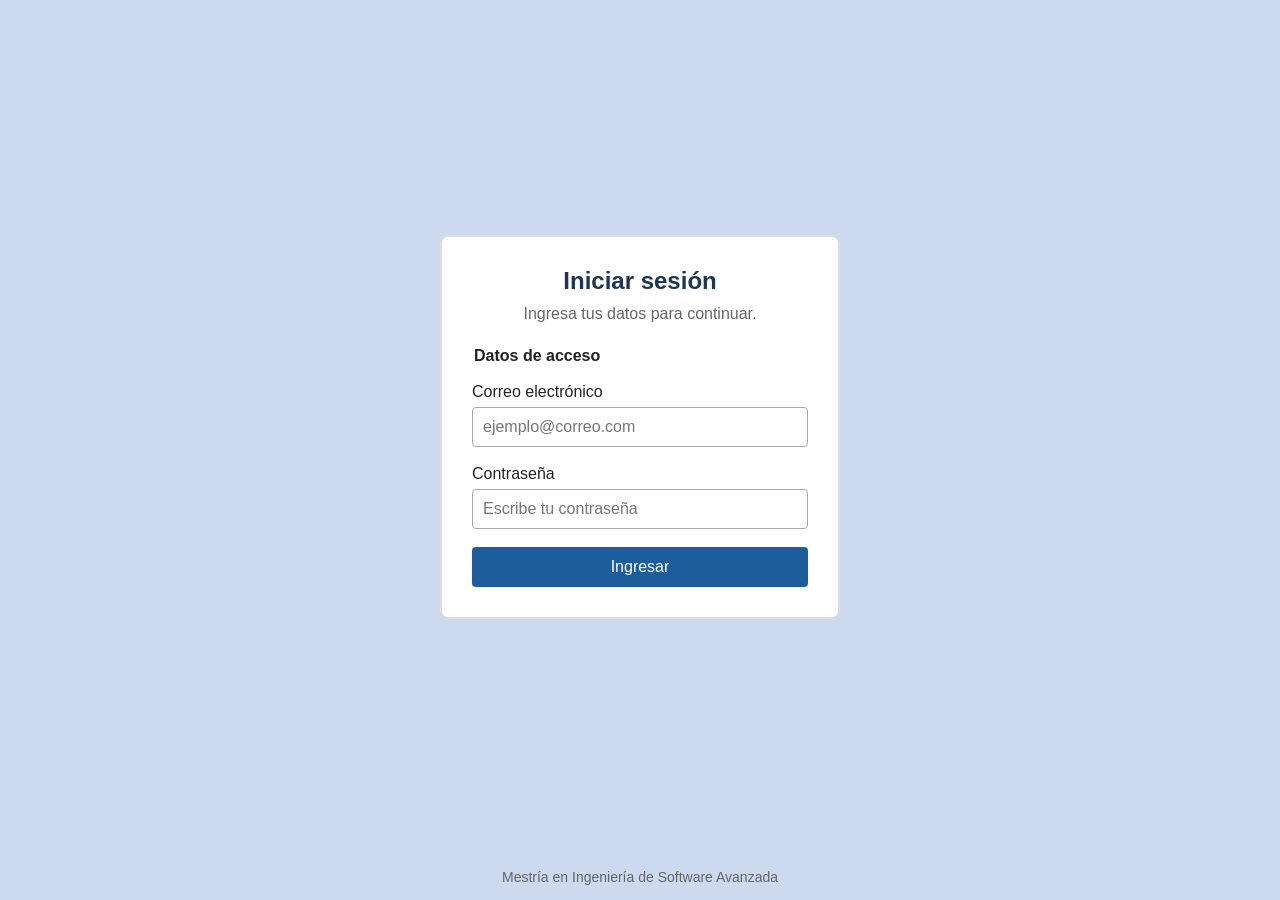
==== index.html @ dc40839f "página login" ====
<!DOCTYPE html>
<html lang="es">
<head>
    <meta charset="UTF-8">
    <meta name="viewport" content="width=device-width, initial-scale=1.0">
    <title>Iniciar sesión</title>
    <link rel="stylesheet" href="styles.css">
</head>
<body>
    <main>
        <section class="login">
            <header class="login-encabezado">
                <h1>Iniciar sesión</h1>
                <p>Ingresa tus datos para continuar.</p>
            </header>

            <form action="#" method="post">
                <fieldset>
                    <legend>Datos de acceso</legend>

                    <div class="campo">
                        <label for="correo">Correo electrónico</label>
                        <input
                            type="email"
                            id="correo"
                            name="correo"
                            placeholder="ejemplo@correo.com"
                            autocomplete="email"
                            required
                        >
                    </div>

                    <div class="campo">
                        <label for="contrasena">Contraseña</label>
                        <input
                            type="password"
                            id="contrasena"
                            name="contrasena"
                            placeholder="Escribe tu contraseña"
                            autocomplete="current-password"
                            required
                        >
                    </div>

                    <button type="submit">Ingresar</button>
                </fieldset>
            </form>
        </section>
    </main>

    <footer>
        <p>Mestría en Ingeniería de Software Avanzada</p>
    </footer>
</body>
</html>
---- styles.css ----
* {
    box-sizing: border-box;
}

body {
    margin: 0;
    min-height: 100vh;
    display: flex;
    flex-direction: column;
    font-family: Arial, sans-serif;
    background-color: #ccd9ee;
    color: #222222;
}

main {
    flex: 1;
    display: flex;
    justify-content: center;
    align-items: center;
    padding: 20px;
}

.login {
    width: 100%;
    max-width: 400px;
    padding: 30px;
    background-color: #ffffff;
    border: 2px solid #dddddd;
    border-radius: 8px;
}

.login-encabezado {
    margin-bottom: 24px;
    text-align: center;
}

.login-encabezado h1 {
    margin: 0 0 10px;
    color: #1d3557;
}

.login-encabezado p {
    margin: 0;
    color: #666666;
}

fieldset {
    margin: 0;
    padding: 0;
    border: 0;
}

legend {
    margin-bottom: 18px;
    font-weight: bold;
}

.campo {
    margin-bottom: 18px;
}

.campo label {
    display: block;
    margin-bottom: 6px;
}

.campo input {
    width: 100%;
    padding: 10px;
    border: 1px solid #aaaaaa;
    border-radius: 4px;
    font-size: 16px;
}

.campo input:focus {
    border-color: #1d5d9b;
    outline: 2px solid #b9d8f5;
}

button {
    width: 100%;
    padding: 11px;
    border: 0;
    border-radius: 4px;
    background-color: #1d5d9b;
    color: #ffffff;
    font-size: 16px;
    cursor: pointer;
}

button:hover {
    background-color: #164978;
}

footer {
    padding: 15px;
    text-align: center;
    color: #666666;
    font-size: 14px;
}

footer p {
    margin: 0;
}
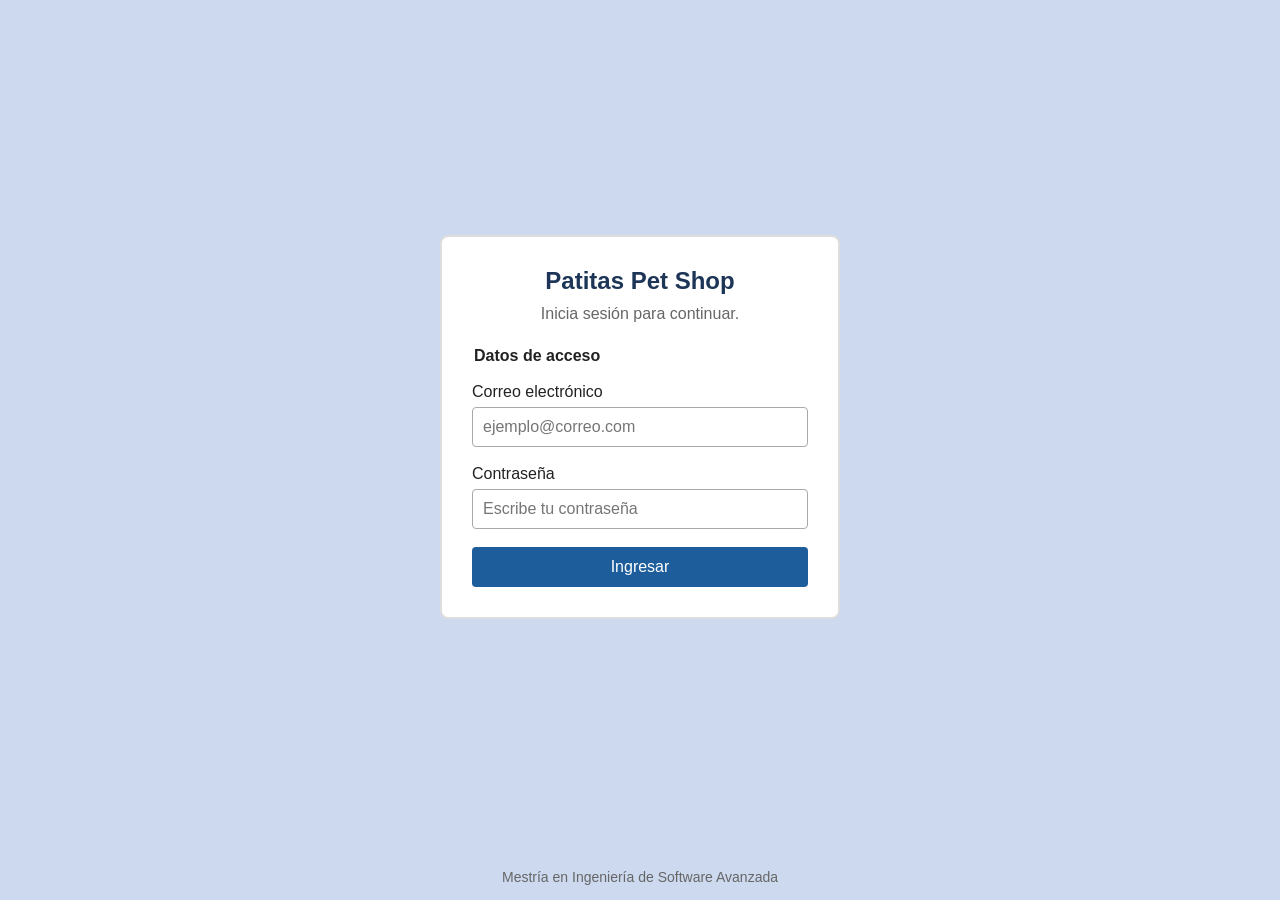
==== commit b13c85cb: "titulo pagina login" ====
--- a/index.html
+++ b/index.html
@@ -3,15 +3,15 @@
 <head>
     <meta charset="UTF-8">
     <meta name="viewport" content="width=device-width, initial-scale=1.0">
-    <title>Iniciar sesión</title>
+    <title>Patitas Pet Shop - Iniciar sesión</title>
     <link rel="stylesheet" href="styles.css">
 </head>
 <body>
     <main>
         <section class="login">
             <header class="login-encabezado">
-                <h1>Iniciar sesión</h1>
-                <p>Ingresa tus datos para continuar.</p>
+                <h1>Patitas Pet Shop</h1>
+                <p>Inicia sesión para continuar.</p>
             </header>
 
             <form action="#" method="post">
